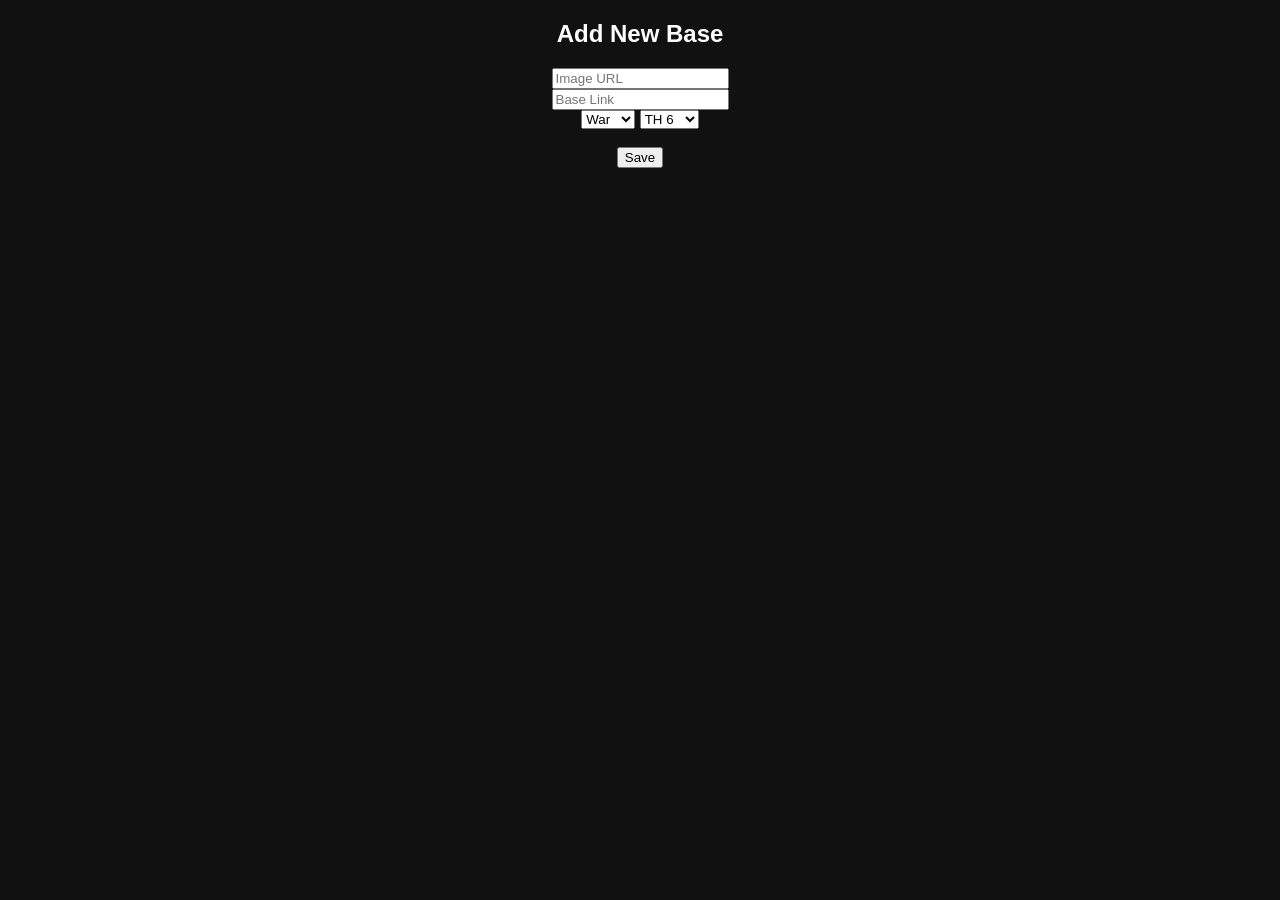
==== admin.html @ dfa7877a "Add files via upload" ====
<!DOCTYPE html>
<html>
<head>
  <title>Add Base</title>
  <link rel="stylesheet" href="style.css">
</head>
<body>

<h2>Add New Base</h2>

<input id="img" placeholder="Image URL"><br>
<input id="link" placeholder="Base Link"><br>

<select id="type">
  <option value="war">War</option>
  <option value="rank">Rank</option>
  <option value="farm">Farm</option>
  <option value="cwl">CWL</option>
</select>

<select id="th"></select>

<br><br>
<button onclick="saveBase()">Save</button>

<script>
let thSelect = document.getElementById("th");
for(let i=6;i<=18;i++){
  thSelect.innerHTML += `<option value="${i}">TH ${i}</option>`;
}

function saveBase(){
  let img = document.getElementById("img").value;
  let link = document.getElementById("link").value;
  let type = document.getElementById("type").value;
  let th = document.getElementById("th").value;

  let data = JSON.parse(localStorage.getItem("bases")) || [];

  data.push({img, link, type, th});

  localStorage.setItem("bases", JSON.stringify(data));

  alert("Base Saved!");
}
</script>

</body>
</html>
---- style.css ----
body {
  background: #111;
  color: white;
  text-align: center;
  font-family: Arial;
}

.menu button {
  padding: 15px;
  margin: 10px;
  border: none;
  color: white;
  border-radius: 10px;
  cursor: pointer;
}

.war { background: red; }
.rank { background: blue; }
.farm { background: green; }
.cwl { background: purple; }

#thButtons button {
  color: white;
  font-weight: bold;
  padding: 10px 15px;
  border-radius: 8px;
}

.card {
  background: #222;
  padding: 15px;
  margin: 15px;
  border-radius: 10px;
}

/* image */
.base-img {
  width: 300px;
  border-radius: 10px;
  cursor: pointer;
  transition: 0.3s;
}

.base-img:hover {
  transform: scale(1.05);
}

/* popup preview */
.img-modal {
  position: fixed;
  top: 0;
  left: 0;
  width: 100%;
  height: 100%;
  background: rgba(0,0,0,0.8);
  display: flex;
  justify-content: center;
  align-items: center;
}

.img-modal img {
  max-width: 90%;
  max-height: 90%;
  border-radius: 10px;
}
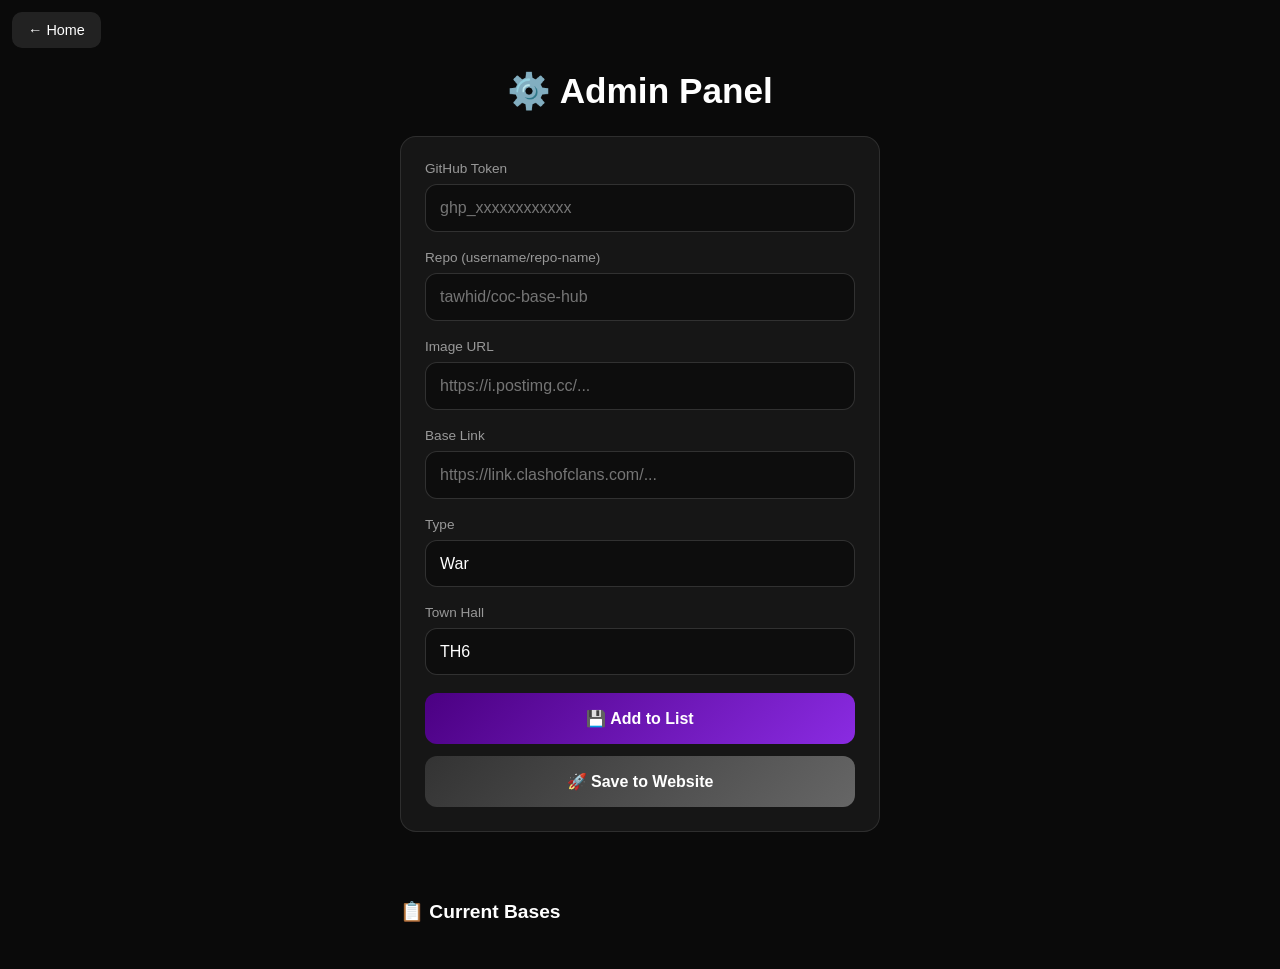
==== commit 2ba767db: "Add files via upload" ====
--- a/admin.html
+++ b/admin.html
@@ -1,49 +1,140 @@
 <!DOCTYPE html>
-<html>
+<html lang="en">
 <head>
-  <title>Add Base</title>
-  <link rel="stylesheet" href="style.css">
+  <meta charset="UTF-8">
+  <meta name="viewport" content="width=device-width, initial-scale=1.0, maximum-scale=1.0, user-scalable=no">
+  <title>Admin Panel</title>
+  <style>
+    * { margin: 0; padding: 0; box-sizing: border-box; -webkit-tap-highlight-color: transparent; }
+    body { min-height: 100vh; min-height: 100dvh; background: #0a0a0a; font-family: -apple-system, BlinkMacSystemFont, 'Segoe UI', Roboto, sans-serif; padding: 70px 16px 30px; color: #fff; }
+    .back { position: fixed; top: 12px; left: 12px; z-index: 2; color: #fff; text-decoration: none; font-size: 0.9rem; background: rgba(255,255,255,0.1); padding: 10px 16px; border-radius: 10px; }
+    h1 { font-size: clamp(1.3rem, 5vw, 2.2rem); margin-bottom: 24px; text-align: center; font-weight: 800; }
+    .form-box { background: rgba(255,255,255,0.05); border: 1px solid rgba(255,255,255,0.1); border-radius: 16px; padding: 24px; max-width: 480px; margin: 0 auto; }
+    .form-group { margin-bottom: 18px; }
+    label { display: block; color: #999; margin-bottom: 8px; font-size: 0.85rem; font-weight: 500; }
+    input, select { width: 100%; padding: 14px; border-radius: 12px; border: 1px solid rgba(255,255,255,0.15); background: rgba(0,0,0,0.4); color: #fff; font-size: 1rem; outline: none; -webkit-appearance: none; }
+    .save-btn { width: 100%; padding: 16px; border: none; border-radius: 12px; background: linear-gradient(135deg, #4B0082, #8A2BE2); color: #fff; font-size: 1rem; font-weight: 700; cursor: pointer; margin-bottom: 12px; }
+    .save-btn:active { filter: brightness(1.2); }
+    .github-btn { width: 100%; padding: 16px; border: none; border-radius: 12px; background: linear-gradient(135deg, #333, #666); color: #fff; font-size: 1rem; font-weight: 700; cursor: pointer; }
+    .github-btn:active { filter: brightness(1.2); }
+    .msg { margin-top: 14px; text-align: center; min-height: 22px; font-size: 0.9rem; font-weight: 600; }
+    .list { margin-top: 32px; max-width: 480px; margin-left: auto; margin-right: auto; }
+    .list h2 { margin-bottom: 16px; font-size: 1.2rem; font-weight: 700; }
+    .base-item { background: rgba(255,255,255,0.05); border-radius: 12px; padding: 14px; margin-bottom: 10px; border: 1px solid rgba(255,255,255,0.08); }
+    .base-info { color: #bbb; font-size: 0.85rem; line-height: 1.5; }
+    .base-info b { color: #fff; }
+    .base-info span { color: #666; display: block; margin-top: 4px; word-break: break-all; }
+    .del-btn { background: #8B0000; color: #fff; border: none; padding: 10px 18px; border-radius: 8px; cursor: pointer; font-size: 0.8rem; font-weight: 600; margin-top: 10px; }
+    .del-btn:active { background: #DC143C; }
+    @media (min-width: 640px) { .base-item { display: flex; justify-content: space-between; align-items: center; } .del-btn { margin-top: 0; } }
+  </style>
 </head>
 <body>
+  <a href="index.html" class="back">← Home</a>
+  <h1>⚙️ Admin Panel</h1>
+  <div class="form-box">
+    <div class="form-group">
+      <label>GitHub Token</label>
+      <input type="password" id="githubToken" placeholder="ghp_xxxxxxxxxxxx">
+    </div>
+    <div class="form-group">
+      <label>Repo (username/repo-name)</label>
+      <input type="text" id="githubRepo" placeholder="tawhid/coc-base-hub">
+    </div>
+    <div class="form-group">
+      <label>Image URL</label>
+      <input type="text" id="imgUrl" placeholder="https://i.postimg.cc/...">
+    </div>
+    <div class="form-group">
+      <label>Base Link</label>
+      <input type="text" id="baseLink" placeholder="https://link.clashofclans.com/...">
+    </div>
+    <div class="form-group">
+      <label>Type</label>
+      <select id="baseType"><option value="war">War</option><option value="rank">Ranked</option><option value="farm">Farming</option><option value="cwl">CWL</option></select>
+    </div>
+    <div class="form-group">
+      <label>Town Hall</label>
+      <select id="baseTH">
+        <option value="6">TH6</option><option value="7">TH7</option><option value="8">TH8</option><option value="9">TH9</option><option value="10">TH10</option><option value="11">TH11</option><option value="12">TH12</option><option value="13">TH13</option><option value="14">TH14</option><option value="15">TH15</option><option value="16">TH16</option><option value="17">TH17</option><option value="18">TH18</option>
+      </select>
+    </div>
+    <button class="save-btn" onclick="addLocal()">💾 Add to List</button>
+    <button class="github-btn" onclick="saveToGitHub()">🚀 Save to Website</button>
+  </div>
+  <div class="msg" id="msg"></div>
+  <div class="list">
+    <h2>📋 Current Bases</h2>
+    <div id="baseList"></div>
+  </div>
+  <script>
+    let currentBases = [];
 
-<h2>Add New Base</h2>
+    function addLocal() {
+      const image = document.getElementById('imgUrl').value.trim();
+      const link = document.getElementById('baseLink').value.trim();
+      const type = document.getElementById('baseType').value;
+      const th = document.getElementById('baseTH').value;
+      if (!image || !link) { showMsg('Fill all fields!', true); return; }
+      currentBases.push({ image, link, type, th });
+      document.getElementById('imgUrl').value = '';
+      document.getElementById('baseLink').value = '';
+      showMsg('Added to list. Now click Save to Website.');
+      renderList();
+    }
 
-<input id="img" placeholder="Image URL"><br>
-<input id="link" placeholder="Base Link"><br>
+    async function saveToGitHub() {
+      const token = document.getElementById('githubToken').value.trim();
+      const repo = document.getElementById('githubRepo').value.trim();
+      if (!token || !repo) { showMsg('Enter GitHub token & repo!', true); return; }
+      if (currentBases.length === 0) { showMsg('Add at least one base first!', true); return; }
+      showMsg('Saving to GitHub...');
+      try {
+        // Get current bases.json
+        const getRes = await fetch(`https://api.github.com/repos/${repo}/contents/bases.json`, {
+          headers: { 'Authorization': `token ${token}`, 'Accept': 'application/vnd.github.v3+json' }
+        });
+        if (!getRes.ok) throw new Error('Failed to get file');
+        const getData = await getRes.json();
+        const sha = getData.sha;
+        const existing = JSON.parse(atob(getData.content));
+        
+        // Merge
+        const merged = [...existing, ...currentBases];
+        const content = btoa(JSON.stringify(merged, null, 2));
+        
+        // Update file
+        const putRes = await fetch(`https://api.github.com/repos/${repo}/contents/bases.json`, {
+          method: 'PUT',
+          headers: { 'Authorization': `token ${token}`, 'Accept': 'application/vnd.github.v3+json', 'Content-Type': 'application/json' },
+          body: JSON.stringify({ message: 'Add new bases', content: content, sha: sha })
+        });
+        if (putRes.ok) {
+          currentBases = [];
+          showMsg('✓ Saved! Wait 1 min for update.');
+          renderList();
+        } else {
+          const err = await putRes.json();
+          showMsg('Error: ' + err.message, true);
+        }
+      } catch (e) { showMsg('Error: ' + e.message, true); }
+    }
 
-<select id="type">
-  <option value="war">War</option>
-  <option value="rank">Rank</option>
-  <option value="farm">Farm</option>
-  <option value="cwl">CWL</option>
-</select>
-
-<select id="th"></select>
-
-<br><br>
-<button onclick="saveBase()">Save</button>
-
-<script>
-let thSelect = document.getElementById("th");
-for(let i=6;i<=18;i++){
-  thSelect.innerHTML += `<option value="${i}">TH ${i}</option>`;
-}
-
-function saveBase(){
-  let img = document.getElementById("img").value;
-  let link = document.getElementById("link").value;
-  let type = document.getElementById("type").value;
-  let th = document.getElementById("th").value;
-
-  let data = JSON.parse(localStorage.getItem("bases")) || [];
-
-  data.push({img, link, type, th});
-
-  localStorage.setItem("bases", JSON.stringify(data));
-
-  alert("Base Saved!");
-}
-</script>
-
+    function showMsg(text, err) { const el = document.getElementById('msg'); el.textContent = text; el.style.color = err ? '#ff4444' : '#32CD32'; setTimeout(() => el.textContent = '', 4000); }
+    
+    function renderList() {
+      const container = document.getElementById('baseList');
+      if (currentBases.length === 0) { container.innerHTML = '<div style="color:#555;text-align:center;padding:20px;">No bases in list.</div>'; return; }
+      container.innerHTML = '';
+      currentBases.forEach((b, i) => {
+        const div = document.createElement('div');
+        div.className = 'base-item';
+        div.innerHTML = `<div class="base-info"><b>${b.type.toUpperCase()}</b> — TH${b.th}<br><span>${b.image}</span></div><button class="del-btn" onclick="removeLocal(${i})">Remove</button>`;
+        container.appendChild(div);
+      });
+    }
+    
+    function removeLocal(index) { currentBases.splice(index, 1); renderList(); }
+  </script>
 </body>
 </html>
